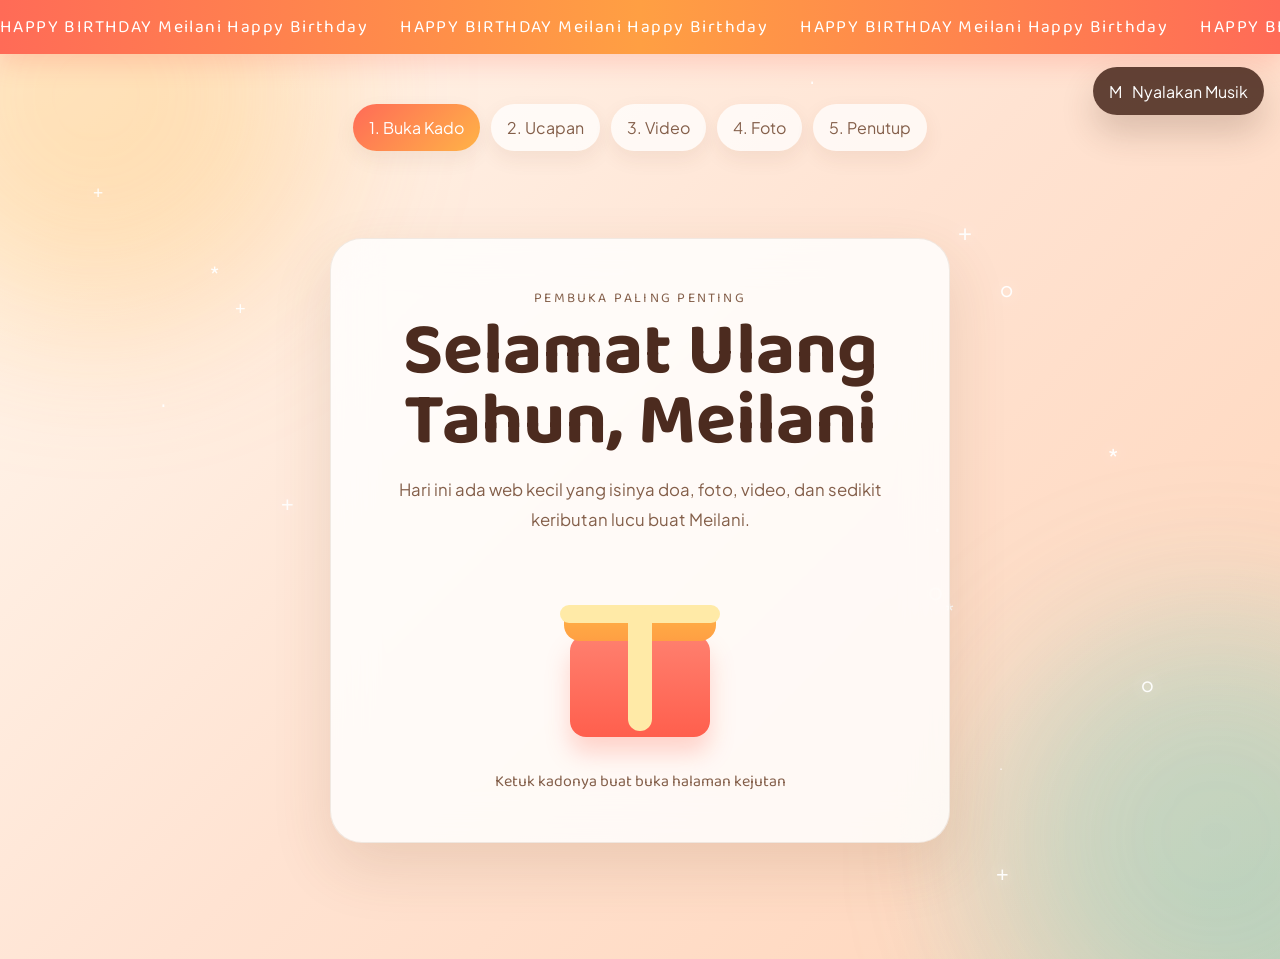
==== index.html @ 79bcb899 "feat: add birthday website template" ====
<!DOCTYPE html>
<html lang="id">
<head>
  <meta charset="UTF-8">
  <meta name="viewport" content="width=device-width, initial-scale=1.0">
  <title>Web Ulang Tahun</title>
  <meta
    name="description"
    content="Web ulang tahun interaktif dengan alur buka kado, ucapan, video, galeri foto, dan penutup."
  >
  <link rel="preconnect" href="https://fonts.googleapis.com">
  <link rel="preconnect" href="https://fonts.gstatic.com" crossorigin>
  <link
    href="https://fonts.googleapis.com/css2?family=Baloo+2:wght@500;600;700;800&family=Plus+Jakarta+Sans:wght@400;500;600;700;800&display=swap"
    rel="stylesheet"
  >
  <link rel="stylesheet" href="./style.css">
</head>
<body>
  <div class="ticker" aria-hidden="true">
    <div class="ticker-track" id="ticker-track"></div>
  </div>

  <div class="ambient ambient-a" aria-hidden="true"></div>
  <div class="ambient ambient-b" aria-hidden="true"></div>
  <div class="sparkle-layer" id="sparkle-layer" aria-hidden="true"></div>
  <div class="confetti-layer" id="confetti-layer" aria-hidden="true"></div>

  <audio id="birthday-audio" loop preload="none">
    <source src="./assets/audio/song.mp3" type="audio/mpeg">
  </audio>

  <button class="sound-toggle" id="sound-toggle" type="button">
    <span id="sound-icon">M</span>
    <span id="sound-label">Nyalakan Musik</span>
  </button>

  <main class="page">
    <nav class="progress" id="progress-nav" aria-label="Progress halaman"></nav>

    <section class="step active" id="step-1">
      <div class="card gift-card">
        <p class="eyebrow">Pembuka Paling Penting</p>
        <h1 class="headline">
          Selamat Ulang Tahun,
          <span id="hero-name-step1">Nama Kamu</span>
        </h1>
        <p class="lead" id="step1-copy">
          Hari ini ada web kecil yang isinya doa, foto, video, dan sedikit keributan lucu buat kamu.
        </p>

        <button class="gift-box" id="gift-box" type="button" aria-label="Buka kado">
          <span class="gift-lid"></span>
          <span class="gift-ribbon ribbon-h"></span>
          <span class="gift-body"></span>
          <span class="gift-ribbon ribbon-v"></span>
        </button>

        <p class="hint">Ketuk kadonya buat buka halaman kejutan</p>
      </div>
    </section>

    <section class="step" id="step-2">
      <div class="hero-grid">
        <div class="card hero-card">
          <p class="eyebrow">Ucapan Utama</p>
          <h2 class="hero-title">
            Hari ini panggungnya milik
            <span id="hero-name-step2">Nama Kamu</span>
          </h2>
          <p class="lead" id="hero-message"></p>

          <div class="chip-row" id="event-chips"></div>

          <div class="action-row">
            <button class="primary-btn" type="button" data-next="3">Lihat Video</button>
          </div>
        </div>

        <div class="card spotlight-card">
          <div class="spotlight-frame">
            <img
              id="spotlight-photo"
              src="./assets/photos/photo-1.jpg"
              alt="Foto utama ulang tahun"
            >
            <div class="spotlight-fallback">
              Tambahkan foto utama di
              <code>assets/photos/photo-1.jpg</code>
            </div>
          </div>
          <div class="spotlight-note">
            <strong id="from-name">Dari seseorang</strong>
            <span id="spotlight-note"></span>
          </div>
        </div>
      </div>
    </section>

    <section class="step" id="step-3">
      <div class="card video-card">
        <p class="eyebrow">Momen Video</p>
        <div class="video-shell">
          <video
            id="birthday-video"
            controls
            playsinline
            preload="metadata"
            poster="./assets/photos/photo-2.jpg"
          >
            <source src="./assets/videos/birthday-video.mp4" type="video/mp4">
            Browser kamu belum mendukung video HTML5.
          </video>
          <div class="video-fallback" id="video-fallback">
            Tambahkan video di
            <code>assets/videos/birthday-video.mp4</code>
          </div>
        </div>
        <div class="video-copy">
          <h2 id="video-title">Satu video buat hari yang spesial</h2>
          <p id="video-message"></p>
        </div>
        <div class="action-row">
          <button class="secondary-btn" type="button" data-next="2">Kembali</button>
          <button class="primary-btn" type="button" data-next="4">Lanjut Foto</button>
        </div>
      </div>
    </section>

    <section class="step" id="step-4">
      <div class="card gallery-card">
        <div class="section-head">
          <div>
            <p class="eyebrow">Galeri Kenangan</p>
            <h2>Foto-foto yang bikin halaman ini terasa hidup</h2>
          </div>
          <button class="primary-btn" type="button" data-next="5">Lanjut Penutup</button>
        </div>

        <div class="gallery-grid" id="gallery-grid"></div>

        <div class="message-stack" id="message-stack"></div>
      </div>
    </section>

    <section class="step" id="step-5">
      <div class="card finale-card">
        <p class="eyebrow">Penutup</p>
        <h2 class="finale-title">Sekarang waktunya tiup lilin digital</h2>

        <div class="cake-wrap">
          <button class="candle-button" id="candle-button" type="button" aria-label="Tiup lilin">
            <span class="flame" id="candle-flame"></span>
            <span class="candle-stick"></span>
          </button>
          <div class="cake">
            <div class="cake-top"></div>
            <div class="cake-middle"></div>
            <div class="cake-base"></div>
          </div>
        </div>

        <p class="finale-note" id="cake-note">
          Klik api lilinnya. Setelah itu tombol penutup akan muncul.
        </p>

        <div class="closing-letter">
          <p id="closing-message"></p>
        </div>

        <div class="closing-actions hidden" id="closing-actions">
          <button class="primary-btn" id="burst-button" type="button">Rayakan Lagi</button>
          <a class="wa-btn" id="wa-link" href="#" target="_blank" rel="noreferrer">Balas ke WhatsApp</a>
        </div>
      </div>
    </section>
  </main>

  <dialog class="lightbox" id="lightbox">
    <button class="lightbox-close" id="lightbox-close" type="button" aria-label="Tutup foto">x</button>
    <img id="lightbox-image" alt="Preview foto kenangan">
  </dialog>

  <script src="./script.js"></script>
</body>
</html>
---- style.css ----
:root {
  --bg: #fff8ef;
  --bg-soft: #ffe4c8;
  --card: rgba(255, 255, 255, 0.82);
  --line: rgba(105, 67, 36, 0.1);
  --text: #4c2b1f;
  --muted: #845f4a;
  --accent: #ff6b57;
  --accent-2: #ffb347;
  --accent-3: #4ecdc4;
  --shadow: 0 24px 60px rgba(110, 69, 34, 0.14);
}

* {
  box-sizing: border-box;
}

html {
  scroll-behavior: smooth;
}

body {
  margin: 0;
  min-height: 100vh;
  font-family: "Plus Jakarta Sans", sans-serif;
  color: var(--text);
  background:
    radial-gradient(circle at top left, rgba(255, 255, 255, 0.95), transparent 22%),
    radial-gradient(circle at bottom right, rgba(78, 205, 196, 0.2), transparent 25%),
    linear-gradient(135deg, #fff9f1 0%, #ffe3d2 50%, #ffd4b8 100%);
  overflow-x: hidden;
  position: relative;
}

button,
a {
  font: inherit;
}

img,
video {
  display: block;
  max-width: 100%;
}

code {
  font-family: "Consolas", "Courier New", monospace;
  background: rgba(76, 43, 31, 0.08);
  padding: 0.15rem 0.4rem;
  border-radius: 0.45rem;
}

.ticker {
  position: fixed;
  inset: 0 0 auto;
  z-index: 40;
  overflow: hidden;
  background: linear-gradient(90deg, #ff6b57, #ff9f43, #ff6b57);
  box-shadow: 0 10px 24px rgba(255, 107, 87, 0.22);
}

.ticker-track {
  display: inline-flex;
  min-width: max-content;
  padding: 0.8rem 0;
  gap: 2rem;
  color: white;
  font-family: "Baloo 2", cursive;
  font-size: 1.1rem;
  letter-spacing: 0.08em;
  animation: marquee 18s linear infinite;
}

.ambient {
  position: fixed;
  width: 28rem;
  height: 28rem;
  border-radius: 50%;
  filter: blur(80px);
  opacity: 0.55;
  z-index: -2;
}

.ambient-a {
  top: -8rem;
  left: -8rem;
  background: rgba(255, 179, 71, 0.65);
}

.ambient-b {
  right: -10rem;
  bottom: -10rem;
  background: rgba(78, 205, 196, 0.45);
}

.sparkle-layer,
.confetti-layer {
  pointer-events: none;
  position: fixed;
  inset: 0;
  overflow: hidden;
  z-index: 1;
}

.sparkle,
.confetti {
  position: absolute;
}

.sparkle {
  color: rgba(255, 255, 255, 0.95);
  text-shadow: 0 0 18px rgba(255, 255, 255, 0.8);
  animation: twinkle 4s ease-in-out infinite;
}

.confetti {
  width: 0.9rem;
  height: 1.2rem;
  border-radius: 0.35rem;
  animation: confettiDrop linear forwards;
}

.sound-toggle {
  position: fixed;
  right: 1rem;
  top: 4.2rem;
  z-index: 45;
  border: 0;
  border-radius: 999px;
  padding: 0.85rem 1rem;
  background: rgba(76, 43, 31, 0.88);
  color: white;
  display: inline-flex;
  align-items: center;
  gap: 0.65rem;
  box-shadow: 0 18px 34px rgba(76, 43, 31, 0.2);
  cursor: pointer;
}

.page {
  width: min(1160px, calc(100% - 1.5rem));
  margin: 0 auto;
  padding: 6.5rem 0 3rem;
  position: relative;
  z-index: 2;
}

.progress {
  display: flex;
  flex-wrap: wrap;
  gap: 0.7rem;
  justify-content: center;
  margin-bottom: 1.25rem;
}

.progress-pill {
  border: 0;
  border-radius: 999px;
  padding: 0.8rem 1rem;
  background: rgba(255, 255, 255, 0.72);
  color: var(--muted);
  box-shadow: 0 8px 20px rgba(110, 69, 34, 0.08);
  cursor: pointer;
}

.progress-pill.active {
  background: linear-gradient(135deg, var(--accent), var(--accent-2));
  color: white;
}

.step {
  display: none;
  min-height: calc(100vh - 10rem);
  align-items: center;
  justify-content: center;
}

.step.active {
  display: flex;
}

.card {
  width: 100%;
  background: var(--card);
  border: 1px solid var(--line);
  border-radius: 2rem;
  box-shadow: var(--shadow);
  backdrop-filter: blur(22px);
}

.eyebrow,
.headline,
.hero-title,
.finale-title,
.primary-btn,
.secondary-btn,
.wa-btn,
.hint {
  font-family: "Baloo 2", cursive;
}

.gift-card {
  max-width: 620px;
  margin: 0 auto;
  padding: 3rem 2rem;
  text-align: center;
}

.eyebrow {
  margin: 0 0 0.6rem;
  text-transform: uppercase;
  letter-spacing: 0.16em;
  color: var(--muted);
  font-size: 0.86rem;
}

.headline {
  margin: 0;
  font-size: clamp(2.4rem, 6vw, 4.6rem);
  line-height: 0.95;
}

.lead {
  font-size: 1.05rem;
  line-height: 1.8;
  color: var(--muted);
}

.gift-box {
  width: 150px;
  height: 150px;
  margin: 2.2rem auto 1rem;
  border: 0;
  background: transparent;
  position: relative;
  cursor: pointer;
  animation: floatGift 2.8s ease-in-out infinite;
}

.gift-body,
.gift-lid,
.gift-ribbon {
  position: absolute;
  left: 50%;
  transform: translateX(-50%);
}

.gift-body {
  bottom: 0;
  width: 140px;
  height: 102px;
  border-radius: 1rem;
  background: linear-gradient(180deg, #ff806f, #ff5f4d);
  box-shadow: 0 16px 24px rgba(255, 107, 87, 0.28);
}

.gift-lid {
  top: 20px;
  width: 152px;
  height: 34px;
  border-radius: 1rem;
  background: linear-gradient(180deg, #ffb347, #ff9f43);
  transition: transform 0.7s ease, opacity 0.7s ease;
  z-index: 3;
}

.gift-ribbon {
  background: #ffeaa7;
  z-index: 4;
  transition: transform 0.7s ease, opacity 0.7s ease;
}

.ribbon-h {
  top: 18px;
  width: 160px;
  height: 18px;
  border-radius: 999px;
}

.ribbon-v {
  top: 20px;
  width: 24px;
  height: 124px;
  border-radius: 999px;
}

.gift-box.open .gift-lid,
.gift-box.open .ribbon-h {
  transform: translateX(-50%) translateY(-74px) rotate(-12deg);
  opacity: 0;
}

.hint {
  color: var(--muted);
  margin-bottom: 0;
}

.hero-grid {
  display: grid;
  grid-template-columns: 1.08fr 0.92fr;
  gap: 1.2rem;
  width: 100%;
}

.hero-card,
.spotlight-card,
.video-card,
.gallery-card,
.finale-card {
  padding: 1.6rem;
}

.hero-title,
.finale-title,
.section-head h2,
.video-copy h2 {
  margin: 0;
  font-size: clamp(2rem, 4vw, 3.2rem);
  line-height: 1.02;
}

.chip-row {
  display: flex;
  flex-wrap: wrap;
  gap: 0.8rem;
  margin-top: 1.5rem;
}

.chip {
  padding: 0.75rem 0.95rem;
  border-radius: 1rem;
  background: rgba(255, 255, 255, 0.72);
  border: 1px solid rgba(76, 43, 31, 0.08);
  color: var(--muted);
}

.spotlight-card {
  display: grid;
  gap: 1rem;
}

.spotlight-frame {
  position: relative;
  min-height: 420px;
  border-radius: 1.6rem;
  overflow: hidden;
  background: linear-gradient(145deg, #ffefe1, #ffd7b6);
}

.spotlight-frame img {
  width: 100%;
  height: 100%;
  object-fit: cover;
}

.spotlight-fallback,
.video-fallback,
.gallery-placeholder {
  position: absolute;
  inset: 0;
  display: none;
  place-items: center;
  text-align: center;
  padding: 1.2rem;
  color: var(--muted);
  background: linear-gradient(145deg, rgba(255, 255, 255, 0.55), rgba(255, 255, 255, 0.2));
}

.spotlight-frame.missing .spotlight-fallback,
.video-shell.missing .video-fallback {
  display: grid;
}

.spotlight-note {
  display: flex;
  justify-content: space-between;
  gap: 1rem;
  align-items: center;
  background: rgba(255, 255, 255, 0.62);
  border-radius: 1.2rem;
  padding: 1rem 1.1rem;
  color: var(--muted);
}

.action-row {
  display: flex;
  gap: 0.8rem;
  flex-wrap: wrap;
  margin-top: 1.6rem;
}

.primary-btn,
.secondary-btn,
.wa-btn {
  border: 0;
  border-radius: 999px;
  padding: 0.92rem 1.3rem;
  cursor: pointer;
  text-decoration: none;
  display: inline-flex;
  align-items: center;
  justify-content: center;
}

.primary-btn {
  background: linear-gradient(135deg, var(--accent), var(--accent-2));
  color: white;
  box-shadow: 0 14px 28px rgba(255, 107, 87, 0.22);
}

.secondary-btn {
  background: rgba(255, 255, 255, 0.78);
  color: var(--text);
  border: 1px solid rgba(76, 43, 31, 0.08);
}

.video-shell {
  position: relative;
  width: min(100%, 460px);
  aspect-ratio: 9 / 16;
  margin: 0 auto;
  border-radius: 1.8rem;
  overflow: hidden;
  background: #24140f;
  box-shadow: 0 24px 36px rgba(36, 20, 15, 0.24);
}

.video-shell video {
  width: 100%;
  height: 100%;
  object-fit: cover;
}

.video-copy {
  text-align: center;
  max-width: 760px;
  margin: 1.6rem auto 0;
}

.video-copy p {
  color: var(--muted);
  line-height: 1.8;
}

.section-head {
  display: flex;
  justify-content: space-between;
  gap: 1rem;
  align-items: flex-end;
  margin-bottom: 1.4rem;
}

.gallery-grid {
  display: grid;
  grid-template-columns: repeat(3, minmax(0, 1fr));
  gap: 1rem;
}

.gallery-item {
  position: relative;
  border: 0;
  padding: 0;
  min-height: 250px;
  border-radius: 1.5rem;
  overflow: hidden;
  cursor: pointer;
  background: linear-gradient(145deg, #ffe9d7, #ffd0b2);
  box-shadow: 0 18px 28px rgba(110, 69, 34, 0.12);
}

.gallery-item img {
  width: 100%;
  height: 100%;
  object-fit: cover;
}

.gallery-item .gallery-placeholder {
  display: grid;
}

.gallery-item.ready .gallery-placeholder {
  display: none;
}

.gallery-item::after {
  content: attr(data-caption);
  position: absolute;
  inset: auto 0 0;
  padding: 1rem;
  color: white;
  font-weight: 700;
  background: linear-gradient(180deg, transparent, rgba(0, 0, 0, 0.55));
}

.message-stack {
  margin-top: 1.4rem;
  display: grid;
  grid-template-columns: repeat(3, minmax(0, 1fr));
  gap: 1rem;
}

.message-card {
  padding: 1.15rem;
  border-radius: 1.4rem;
  background: rgba(255, 255, 255, 0.76);
  border: 1px solid rgba(76, 43, 31, 0.08);
  color: var(--muted);
  line-height: 1.7;
}

.cake-wrap {
  margin: 1.2rem auto 1.5rem;
  width: min(100%, 360px);
  position: relative;
  padding-top: 4rem;
}

.candle-button {
  position: absolute;
  left: 50%;
  top: 0;
  transform: translateX(-50%);
  width: 4rem;
  height: 7rem;
  background: transparent;
  border: 0;
  cursor: pointer;
  z-index: 3;
}

.flame {
  position: absolute;
  left: 50%;
  top: 0;
  transform: translateX(-50%);
  width: 1.6rem;
  height: 2.4rem;
  background: radial-gradient(circle at 50% 30%, #fff7a8, #ff9f43 58%, #ff6b57 100%);
  border-radius: 60% 60% 65% 65%;
  box-shadow: 0 0 28px rgba(255, 159, 67, 0.7);
  animation: flameDance 1.1s ease-in-out infinite;
}

.flame.off {
  display: none;
}

.candle-stick {
  position: absolute;
  left: 50%;
  top: 1.8rem;
  transform: translateX(-50%);
  width: 1.2rem;
  height: 4.4rem;
  border-radius: 999px;
  background: repeating-linear-gradient(
    180deg,
    #fff 0 8px,
    #ff6b57 8px 16px
  );
}

.cake {
  position: relative;
}

.cake-top,
.cake-middle,
.cake-base {
  margin: 0 auto;
  border-radius: 1.4rem;
  position: relative;
}

.cake-top {
  width: 58%;
  height: 3.8rem;
  background: linear-gradient(180deg, #fff0f4, #ffd0dd);
}

.cake-middle {
  width: 76%;
  height: 4.6rem;
  margin-top: -0.2rem;
  background: linear-gradient(180deg, #ffd7b6, #ffb36c);
}

.cake-base {
  width: 100%;
  height: 5.2rem;
  margin-top: -0.2rem;
  background: linear-gradient(180deg, #ff806f, #ff6b57);
}

.finale-card {
  max-width: 760px;
  margin: 0 auto;
  text-align: center;
}

.finale-note,
.closing-letter {
  color: var(--muted);
  line-height: 1.8;
}

.closing-letter {
  margin: 1.5rem 0;
  background: rgba(255, 255, 255, 0.65);
  border-radius: 1.5rem;
  padding: 1.1rem 1.2rem;
}

.closing-actions {
  display: flex;
  gap: 0.8rem;
  justify-content: center;
  flex-wrap: wrap;
}

.closing-actions.hidden {
  display: none;
}

.wa-btn {
  background: linear-gradient(135deg, #25d366, #128c7e);
  color: white;
  box-shadow: 0 14px 28px rgba(37, 211, 102, 0.24);
}

.lightbox {
  width: min(92vw, 920px);
  border: 0;
  border-radius: 1.8rem;
  padding: 0.8rem;
  background: rgba(20, 12, 10, 0.9);
}

.lightbox::backdrop {
  background: rgba(20, 12, 10, 0.6);
}

.lightbox img {
  width: 100%;
  max-height: 82vh;
  object-fit: contain;
  border-radius: 1.2rem;
}

.lightbox-close {
  position: absolute;
  top: 0.9rem;
  right: 0.9rem;
  width: 2.4rem;
  height: 2.4rem;
  border: 0;
  border-radius: 999px;
  background: rgba(255, 255, 255, 0.16);
  color: white;
  cursor: pointer;
  font-size: 1.5rem;
}

@keyframes marquee {
  from {
    transform: translateX(0);
  }

  to {
    transform: translateX(-50%);
  }
}

@keyframes twinkle {
  0%,
  100% {
    opacity: 0.28;
    transform: scale(0.9);
  }

  50% {
    opacity: 1;
    transform: scale(1.15);
  }
}

@keyframes confettiDrop {
  0% {
    transform: translateY(-10vh) rotate(0deg);
    opacity: 1;
  }

  100% {
    transform: translateY(120vh) rotate(520deg);
    opacity: 0;
  }
}

@keyframes flameDance {
  0%,
  100% {
    transform: translateX(-50%) scale(1);
  }

  50% {
    transform: translateX(-50%) scale(1.12, 0.95);
  }
}

@keyframes floatGift {
  0%,
  100% {
    transform: translateY(0);
  }

  50% {
    transform: translateY(-10px);
  }
}

@media (max-width: 920px) {
  .hero-grid,
  .message-stack {
    grid-template-columns: 1fr;
  }

  .gallery-grid {
    grid-template-columns: repeat(2, minmax(0, 1fr));
  }

  .section-head {
    align-items: flex-start;
    flex-direction: column;
  }
}

@media (max-width: 640px) {
  .page {
    width: min(100% - 1rem, 100%);
    padding-top: 6.2rem;
  }

  .sound-toggle {
    top: auto;
    bottom: 1rem;
    right: 1rem;
  }

  .gift-card,
  .hero-card,
  .spotlight-card,
  .video-card,
  .gallery-card,
  .finale-card {
    padding: 1.2rem;
  }

  .gallery-grid {
    grid-template-columns: 1fr;
  }

  .spotlight-frame {
    min-height: 320px;
  }

  .spotlight-note,
  .action-row,
  .closing-actions {
    flex-direction: column;
  }

  .primary-btn,
  .secondary-btn,
  .wa-btn {
    width: 100%;
  }
}
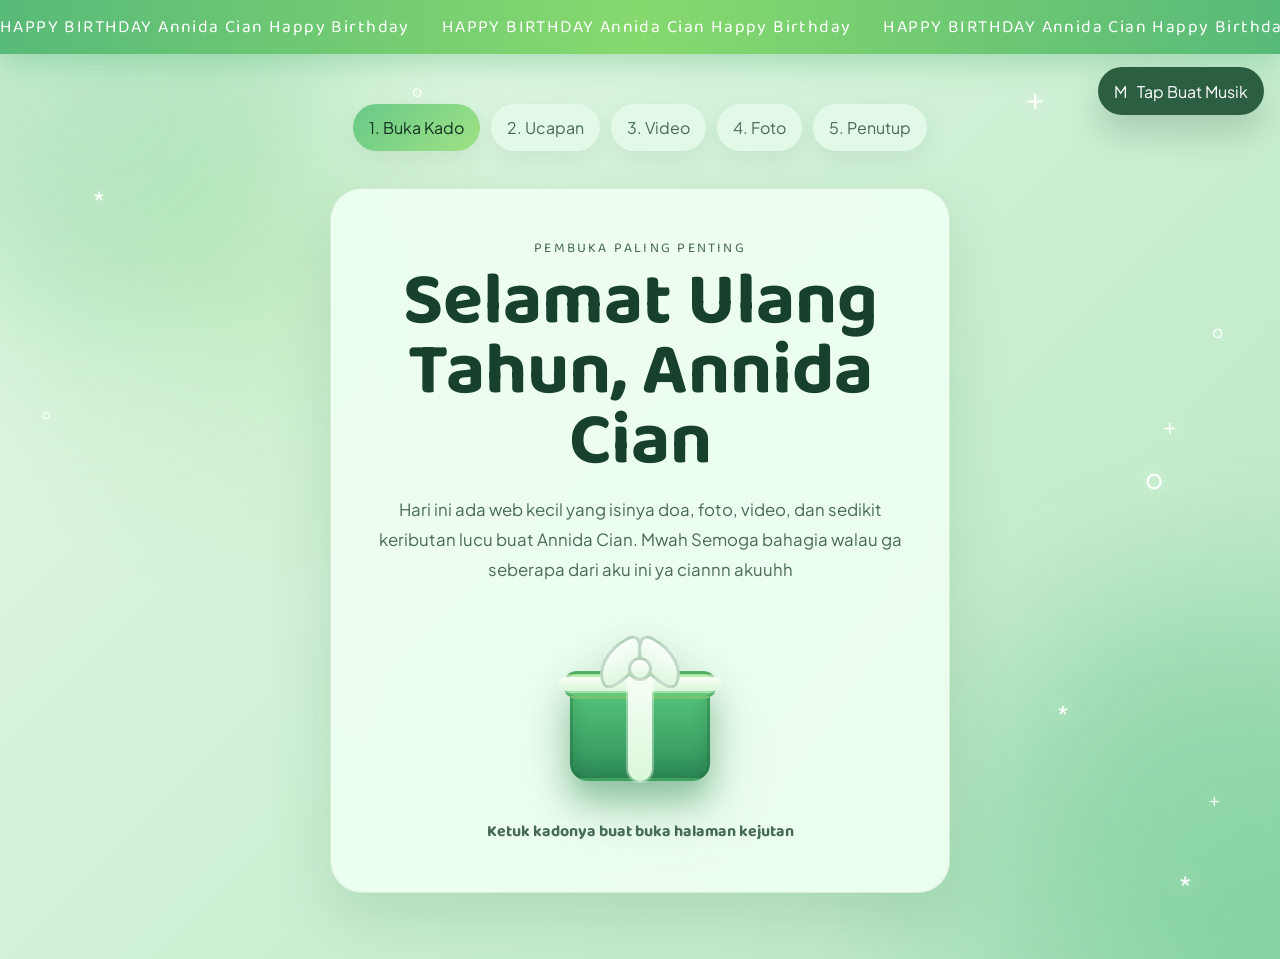
==== commit 5a5f4729: "feat: personalize birthday experience" ====
--- a/index.html
+++ b/index.html
@@ -26,13 +26,13 @@
   <div class="sparkle-layer" id="sparkle-layer" aria-hidden="true"></div>
   <div class="confetti-layer" id="confetti-layer" aria-hidden="true"></div>
 
-  <audio id="birthday-audio" loop preload="none">
-    <source src="./assets/audio/song.mp3" type="audio/mpeg">
+  <audio id="birthday-audio" autoplay loop preload="auto">
+    <source src="./assets/audio/Good_Morning_to_All(chosic.com).mp3" type="audio/mpeg">
   </audio>
 
   <button class="sound-toggle" id="sound-toggle" type="button">
     <span id="sound-icon">M</span>
-    <span id="sound-label">Nyalakan Musik</span>
+    <span id="sound-label">Memuat Musik</span>
   </button>
 
   <main class="page">
@@ -50,6 +50,9 @@
         </p>
 
         <button class="gift-box" id="gift-box" type="button" aria-label="Buka kado">
+          <span class="gift-bow bow-left"></span>
+          <span class="gift-bow bow-right"></span>
+          <span class="gift-knot"></span>
           <span class="gift-lid"></span>
           <span class="gift-ribbon ribbon-h"></span>
           <span class="gift-body"></span>
@@ -101,9 +104,13 @@
       <div class="card video-card">
         <p class="eyebrow">Momen Video</p>
         <div class="video-shell">
+          <div class="story-progress" id="story-progress" aria-hidden="true"></div>
+          <div class="story-head">
+            <div class="story-badge">Annida Cian</div>
+            <div class="story-counter" id="video-counter">1 / 1</div>
+          </div>
           <video
             id="birthday-video"
-            controls
             playsinline
             preload="metadata"
             poster="./assets/photos/photo-2.jpg"
@@ -111,14 +118,16 @@
             <source src="./assets/videos/birthday-video.mp4" type="video/mp4">
             Browser kamu belum mendukung video HTML5.
           </video>
+          <button class="story-nav story-nav-left" id="video-prev" type="button" aria-label="Video sebelumnya"></button>
+          <button class="story-nav story-nav-right" id="video-next" type="button" aria-label="Video berikutnya"></button>
+          <div class="story-overlay-copy">
+            <strong id="video-title">Satu video buat hari yang spesial</strong>
+            <span id="video-message"></span>
+          </div>
           <div class="video-fallback" id="video-fallback">
             Tambahkan video di
             <code>assets/videos/birthday-video.mp4</code>
           </div>
-        </div>
-        <div class="video-copy">
-          <h2 id="video-title">Satu video buat hari yang spesial</h2>
-          <p id="video-message"></p>
         </div>
         <div class="action-row">
           <button class="secondary-btn" type="button" data-next="2">Kembali</button>
@@ -132,7 +141,7 @@
         <div class="section-head">
           <div>
             <p class="eyebrow">Galeri Kenangan</p>
-            <h2>Foto-foto yang bikin halaman ini terasa hidup</h2>
+            <h2>Foto-foto favorit buat hidup aku sempurna dengan orang yang sempurna</h2>
           </div>
           <button class="primary-btn" type="button" data-next="5">Lanjut Penutup</button>
         </div>
--- a/style.css
+++ b/style.css
@@ -1,14 +1,14 @@
 :root {
-  --bg: #fff8ef;
-  --bg-soft: #ffe4c8;
-  --card: rgba(255, 255, 255, 0.82);
-  --line: rgba(105, 67, 36, 0.1);
-  --text: #4c2b1f;
-  --muted: #845f4a;
-  --accent: #ff6b57;
-  --accent-2: #ffb347;
-  --accent-3: #4ecdc4;
-  --shadow: 0 24px 60px rgba(110, 69, 34, 0.14);
+  --bg: #dbf5df;
+  --bg-soft: #bfe8c9;
+  --card: rgba(240, 255, 243, 0.9);
+  --line: rgba(65, 104, 79, 0.12);
+  --text: #183726;
+  --muted: #476a58;
+  --accent: #67c987;
+  --accent-2: #9fe285;
+  --accent-3: #43b77b;
+  --shadow: 0 24px 60px rgba(67, 126, 84, 0.18);
 }
 
 * {
@@ -25,9 +25,10 @@
   font-family: "Plus Jakarta Sans", sans-serif;
   color: var(--text);
   background:
-    radial-gradient(circle at top left, rgba(255, 255, 255, 0.95), transparent 22%),
-    radial-gradient(circle at bottom right, rgba(78, 205, 196, 0.2), transparent 25%),
-    linear-gradient(135deg, #fff9f1 0%, #ffe3d2 50%, #ffd4b8 100%);
+    radial-gradient(circle at top left, rgba(255, 255, 255, 0.55), transparent 18%),
+    radial-gradient(circle at 20% 30%, rgba(159, 226, 133, 0.25), transparent 26%),
+    radial-gradient(circle at bottom right, rgba(67, 183, 123, 0.26), transparent 30%),
+    linear-gradient(135deg, #e7f9eb 0%, #cff0d6 46%, #b7e7c1 100%);
   overflow-x: hidden;
   position: relative;
 }
@@ -45,7 +46,7 @@
 
 code {
   font-family: "Consolas", "Courier New", monospace;
-  background: rgba(76, 43, 31, 0.08);
+  background: rgba(35, 68, 51, 0.08);
   padding: 0.15rem 0.4rem;
   border-radius: 0.45rem;
 }
@@ -55,8 +56,8 @@
   inset: 0 0 auto;
   z-index: 40;
   overflow: hidden;
-  background: linear-gradient(90deg, #ff6b57, #ff9f43, #ff6b57);
-  box-shadow: 0 10px 24px rgba(255, 107, 87, 0.22);
+  background: linear-gradient(90deg, #58ba79, #86d96d, #58ba79);
+  box-shadow: 0 10px 24px rgba(88, 186, 121, 0.34);
 }
 
 .ticker-track {
@@ -84,13 +85,13 @@
 .ambient-a {
   top: -8rem;
   left: -8rem;
-  background: rgba(255, 179, 71, 0.65);
+  background: rgba(125, 210, 146, 0.78);
 }
 
 .ambient-b {
   right: -10rem;
   bottom: -10rem;
-  background: rgba(78, 205, 196, 0.45);
+  background: rgba(90, 193, 131, 0.58);
 }
 
 .sparkle-layer,
@@ -128,12 +129,12 @@
   border: 0;
   border-radius: 999px;
   padding: 0.85rem 1rem;
-  background: rgba(76, 43, 31, 0.88);
+  background: rgba(31, 83, 53, 0.92);
   color: white;
   display: inline-flex;
   align-items: center;
   gap: 0.65rem;
-  box-shadow: 0 18px 34px rgba(76, 43, 31, 0.2);
+  box-shadow: 0 18px 34px rgba(35, 68, 51, 0.2);
   cursor: pointer;
 }
 
@@ -157,15 +158,15 @@
   border: 0;
   border-radius: 999px;
   padding: 0.8rem 1rem;
-  background: rgba(255, 255, 255, 0.72);
+  background: rgba(228, 250, 233, 0.92);
   color: var(--muted);
-  box-shadow: 0 8px 20px rgba(110, 69, 34, 0.08);
+  box-shadow: 0 8px 20px rgba(87, 130, 100, 0.1);
   cursor: pointer;
 }
 
 .progress-pill.active {
   background: linear-gradient(135deg, var(--accent), var(--accent-2));
-  color: white;
+  color: #143322;
 }
 
 .step {
@@ -186,6 +187,9 @@
   border-radius: 2rem;
   box-shadow: var(--shadow);
   backdrop-filter: blur(22px);
+  box-shadow:
+    0 0 0 1px rgba(159, 226, 133, 0.12),
+    var(--shadow);
 }
 
 .eyebrow,
@@ -218,6 +222,7 @@
   margin: 0;
   font-size: clamp(2.4rem, 6vw, 4.6rem);
   line-height: 0.95;
+  color: #17412c;
 }
 
 .lead {
@@ -235,64 +240,114 @@
   position: relative;
   cursor: pointer;
   animation: floatGift 2.8s ease-in-out infinite;
+  filter: drop-shadow(0 18px 26px rgba(50, 121, 73, 0.28));
 }
 
 .gift-body,
 .gift-lid,
-.gift-ribbon {
+.gift-ribbon,
+.gift-bow,
+.gift-knot {
   position: absolute;
   left: 50%;
   transform: translateX(-50%);
 }
 
 .gift-body {
-  bottom: 0;
+  bottom: 6px;
   width: 140px;
-  height: 102px;
-  border-radius: 1rem;
-  background: linear-gradient(180deg, #ff806f, #ff5f4d);
-  box-shadow: 0 16px 24px rgba(255, 107, 87, 0.28);
+  height: 96px;
+  border-radius: 0 0 1.1rem 1.1rem;
+  background: linear-gradient(180deg, #56c77c, #2f8f59);
+  border: 3px solid rgba(15, 83, 42, 0.32);
+  box-shadow:
+    inset 0 -8px 16px rgba(18, 68, 38, 0.18),
+    0 18px 28px rgba(47, 143, 89, 0.34);
 }
 
 .gift-lid {
-  top: 20px;
-  width: 152px;
-  height: 34px;
-  border-radius: 1rem;
-  background: linear-gradient(180deg, #ffb347, #ff9f43);
+  top: 34px;
+  width: 154px;
+  height: 28px;
+  border-radius: 0.95rem;
+  background: linear-gradient(180deg, #9be58f, #64c878);
+  border: 3px solid rgba(15, 83, 42, 0.24);
   transition: transform 0.7s ease, opacity 0.7s ease;
   z-index: 3;
 }
 
+.gift-bow {
+  top: 6px;
+  width: 54px;
+  height: 38px;
+  background: linear-gradient(180deg, #fafffb, #dff7df);
+  border: 3px solid rgba(15, 83, 42, 0.22);
+  z-index: 6;
+  transition: transform 0.7s ease, opacity 0.7s ease;
+}
+
+.bow-left {
+  transform: translateX(-50%) translateX(-19px) rotate(-28deg);
+  border-radius: 85% 20% 85% 20%;
+}
+
+.bow-right {
+  transform: translateX(-50%) translateX(19px) rotate(28deg);
+  border-radius: 20% 85% 20% 85%;
+}
+
+.gift-knot {
+  top: 20px;
+  width: 24px;
+  height: 24px;
+  border-radius: 0.75rem;
+  background: linear-gradient(180deg, #ffffff, #dff7df);
+  border: 3px solid rgba(15, 83, 42, 0.22);
+  z-index: 7;
+  transition: transform 0.7s ease, opacity 0.7s ease;
+}
+
 .gift-ribbon {
-  background: #ffeaa7;
+  background: linear-gradient(180deg, #f9fff7, #d9f7d9);
+  box-shadow: 0 0 0 2px rgba(255, 255, 255, 0.35);
   z-index: 4;
   transition: transform 0.7s ease, opacity 0.7s ease;
 }
 
 .ribbon-h {
-  top: 18px;
+  top: 40px;
   width: 160px;
-  height: 18px;
+  height: 14px;
   border-radius: 999px;
 }
 
 .ribbon-v {
-  top: 20px;
+  top: 34px;
   width: 24px;
-  height: 124px;
+  height: 110px;
   border-radius: 999px;
 }
 
 .gift-box.open .gift-lid,
-.gift-box.open .ribbon-h {
+.gift-box.open .ribbon-h,
+.gift-box.open .gift-bow,
+.gift-box.open .gift-knot {
   transform: translateX(-50%) translateY(-74px) rotate(-12deg);
   opacity: 0;
+}
+
+.gift-box.open .bow-left {
+  transform: translateX(-50%) translateX(-19px) translateY(-74px) rotate(-40deg);
+}
+
+.gift-box.open .bow-right {
+  transform: translateX(-50%) translateX(19px) translateY(-74px) rotate(40deg);
 }
 
 .hint {
   color: var(--muted);
   margin-bottom: 0;
+  font-weight: 700;
 }
 
 .hero-grid {
@@ -329,8 +384,8 @@
 .chip {
   padding: 0.75rem 0.95rem;
   border-radius: 1rem;
-  background: rgba(255, 255, 255, 0.72);
-  border: 1px solid rgba(76, 43, 31, 0.08);
+  background: rgba(231, 251, 236, 0.9);
+  border: 1px solid rgba(35, 68, 51, 0.08);
   color: var(--muted);
 }
 
@@ -344,7 +399,7 @@
   min-height: 420px;
   border-radius: 1.6rem;
   overflow: hidden;
-  background: linear-gradient(145deg, #ffefe1, #ffd7b6);
+  background: linear-gradient(145deg, #dff7e4, #b9e6c1);
 }
 
 .spotlight-frame img {
@@ -363,7 +418,7 @@
   text-align: center;
   padding: 1.2rem;
   color: var(--muted);
-  background: linear-gradient(145deg, rgba(255, 255, 255, 0.55), rgba(255, 255, 255, 0.2));
+  background: linear-gradient(145deg, rgba(231, 251, 236, 0.9), rgba(195, 236, 204, 0.72));
 }
 
 .spotlight-frame.missing .spotlight-fallback,
@@ -376,10 +431,11 @@
   justify-content: space-between;
   gap: 1rem;
   align-items: center;
-  background: rgba(255, 255, 255, 0.62);
+  background: rgba(223, 248, 228, 0.82);
   border-radius: 1.2rem;
   padding: 1rem 1.1rem;
   color: var(--muted);
+  box-shadow: inset 0 0 0 1px rgba(103, 201, 135, 0.14);
 }
 
 .action-row {
@@ -404,14 +460,14 @@
 
 .primary-btn {
   background: linear-gradient(135deg, var(--accent), var(--accent-2));
-  color: white;
-  box-shadow: 0 14px 28px rgba(255, 107, 87, 0.22);
+  color: #12311f;
+  box-shadow: 0 14px 28px rgba(79, 185, 118, 0.28);
 }
 
 .secondary-btn {
-  background: rgba(255, 255, 255, 0.78);
+  background: rgba(231, 251, 236, 0.95);
   color: var(--text);
-  border: 1px solid rgba(76, 43, 31, 0.08);
+  border: 1px solid rgba(35, 68, 51, 0.08);
 }
 
 .video-shell {
@@ -421,14 +477,117 @@
   margin: 0 auto;
   border-radius: 1.8rem;
   overflow: hidden;
-  background: #24140f;
-  box-shadow: 0 24px 36px rgba(36, 20, 15, 0.24);
+  background: #1e4a33;
+  box-shadow: 0 24px 36px rgba(30, 74, 51, 0.28);
 }
 
 .video-shell video {
   width: 100%;
   height: 100%;
   object-fit: cover;
+}
+
+.story-progress {
+  position: absolute;
+  top: 0.9rem;
+  left: 0.9rem;
+  right: 0.9rem;
+  z-index: 4;
+  display: grid;
+  grid-template-columns: repeat(10, minmax(0, 1fr));
+  gap: 0.35rem;
+}
+
+.story-progress-item {
+  height: 0.28rem;
+  border-radius: 999px;
+  background: rgba(255, 255, 255, 0.26);
+  overflow: hidden;
+}
+
+.story-progress-item span {
+  display: block;
+  width: 0;
+  height: 100%;
+  background: white;
+}
+
+.story-progress-item.done span,
+.story-progress-item.active span {
+  width: 100%;
+}
+
+.story-head {
+  position: absolute;
+  top: 1.7rem;
+  left: 1rem;
+  right: 1rem;
+  z-index: 4;
+  display: flex;
+  align-items: center;
+  justify-content: space-between;
+  gap: 0.8rem;
+}
+
+.story-badge,
+.story-counter {
+  color: white;
+  background: rgba(0, 0, 0, 0.24);
+  backdrop-filter: blur(10px);
+  border: 1px solid rgba(255, 255, 255, 0.14);
+}
+
+.story-badge {
+  padding: 0.55rem 0.9rem;
+  border-radius: 999px;
+  font-weight: 800;
+}
+
+.story-counter {
+  padding: 0.55rem 0.8rem;
+  border-radius: 999px;
+  font-weight: 700;
+}
+
+.story-nav {
+  position: absolute;
+  top: 0;
+  bottom: 0;
+  width: 28%;
+  border: 0;
+  background: transparent;
+  z-index: 3;
+  cursor: pointer;
+}
+
+.story-nav-left {
+  left: 0;
+}
+
+.story-nav-right {
+  right: 0;
+}
+
+.story-overlay-copy {
+  position: absolute;
+  left: 0;
+  right: 0;
+  bottom: 0;
+  z-index: 4;
+  padding: 1.15rem 1rem 1rem;
+  display: grid;
+  gap: 0.35rem;
+  color: white;
+  background: linear-gradient(180deg, transparent, rgba(0, 0, 0, 0.62));
+}
+
+.story-overlay-copy strong {
+  font-size: 1rem;
+}
+
+.story-overlay-copy span {
+  font-size: 0.92rem;
+  line-height: 1.5;
 }
 
 .video-copy {
@@ -464,8 +623,8 @@
   border-radius: 1.5rem;
   overflow: hidden;
   cursor: pointer;
-  background: linear-gradient(145deg, #ffe9d7, #ffd0b2);
-  box-shadow: 0 18px 28px rgba(110, 69, 34, 0.12);
+  background: linear-gradient(145deg, #dff7e4, #bfe8c9);
+  box-shadow: 0 18px 28px rgba(67, 126, 84, 0.18);
 }
 
 .gallery-item img {
@@ -502,8 +661,8 @@
 .message-card {
   padding: 1.15rem;
   border-radius: 1.4rem;
-  background: rgba(255, 255, 255, 0.76);
-  border: 1px solid rgba(76, 43, 31, 0.08);
+  background: rgba(232, 251, 236, 0.92);
+  border: 1px solid rgba(35, 68, 51, 0.08);
   color: var(--muted);
   line-height: 1.7;
 }
@@ -535,9 +694,9 @@
   transform: translateX(-50%);
   width: 1.6rem;
   height: 2.4rem;
-  background: radial-gradient(circle at 50% 30%, #fff7a8, #ff9f43 58%, #ff6b57 100%);
+  background: radial-gradient(circle at 50% 30%, #f5ffd5, #c9f28b 58%, #75d27f 100%);
   border-radius: 60% 60% 65% 65%;
-  box-shadow: 0 0 28px rgba(255, 159, 67, 0.7);
+  box-shadow: 0 0 28px rgba(117, 210, 127, 0.75);
   animation: flameDance 1.1s ease-in-out infinite;
 }
 
@@ -556,7 +715,7 @@
   background: repeating-linear-gradient(
     180deg,
     #fff 0 8px,
-    #ff6b57 8px 16px
+    #8fd6a3 8px 16px
   );
 }
 
@@ -575,21 +734,21 @@
 .cake-top {
   width: 58%;
   height: 3.8rem;
-  background: linear-gradient(180deg, #fff0f4, #ffd0dd);
+  background: linear-gradient(180deg, #f2ffe9, #d2f0ce);
 }
 
 .cake-middle {
   width: 76%;
   height: 4.6rem;
   margin-top: -0.2rem;
-  background: linear-gradient(180deg, #ffd7b6, #ffb36c);
+  background: linear-gradient(180deg, #b9e6c1, #79cc8c);
 }
 
 .cake-base {
   width: 100%;
   height: 5.2rem;
   margin-top: -0.2rem;
-  background: linear-gradient(180deg, #ff806f, #ff6b57);
+  background: linear-gradient(180deg, #67c987, #42ae6f);
 }
 
 .finale-card {
@@ -606,7 +765,7 @@
 
 .closing-letter {
   margin: 1.5rem 0;
-  background: rgba(255, 255, 255, 0.65);
+  background: rgba(228, 250, 233, 0.88);
   border-radius: 1.5rem;
   padding: 1.1rem 1.2rem;
 }
@@ -623,9 +782,9 @@
 }
 
 .wa-btn {
-  background: linear-gradient(135deg, #25d366, #128c7e);
-  color: white;
-  box-shadow: 0 14px 28px rgba(37, 211, 102, 0.24);
+  background: linear-gradient(135deg, #5fca82, #2f8c59);
+  color: #f4fff5;
+  box-shadow: 0 14px 28px rgba(47, 140, 89, 0.28);
 }
 
 .lightbox {
@@ -633,11 +792,11 @@
   border: 0;
   border-radius: 1.8rem;
   padding: 0.8rem;
-  background: rgba(20, 12, 10, 0.9);
+  background: rgba(18, 54, 35, 0.92);
 }
 
 .lightbox::backdrop {
-  background: rgba(20, 12, 10, 0.6);
+  background: rgba(18, 54, 35, 0.62);
 }
 
 .lightbox img {
@@ -655,7 +814,7 @@
   height: 2.4rem;
   border: 0;
   border-radius: 999px;
-  background: rgba(255, 255, 255, 0.16);
+  background: rgba(214, 245, 221, 0.24);
   color: white;
   cursor: pointer;
   font-size: 1.5rem;
